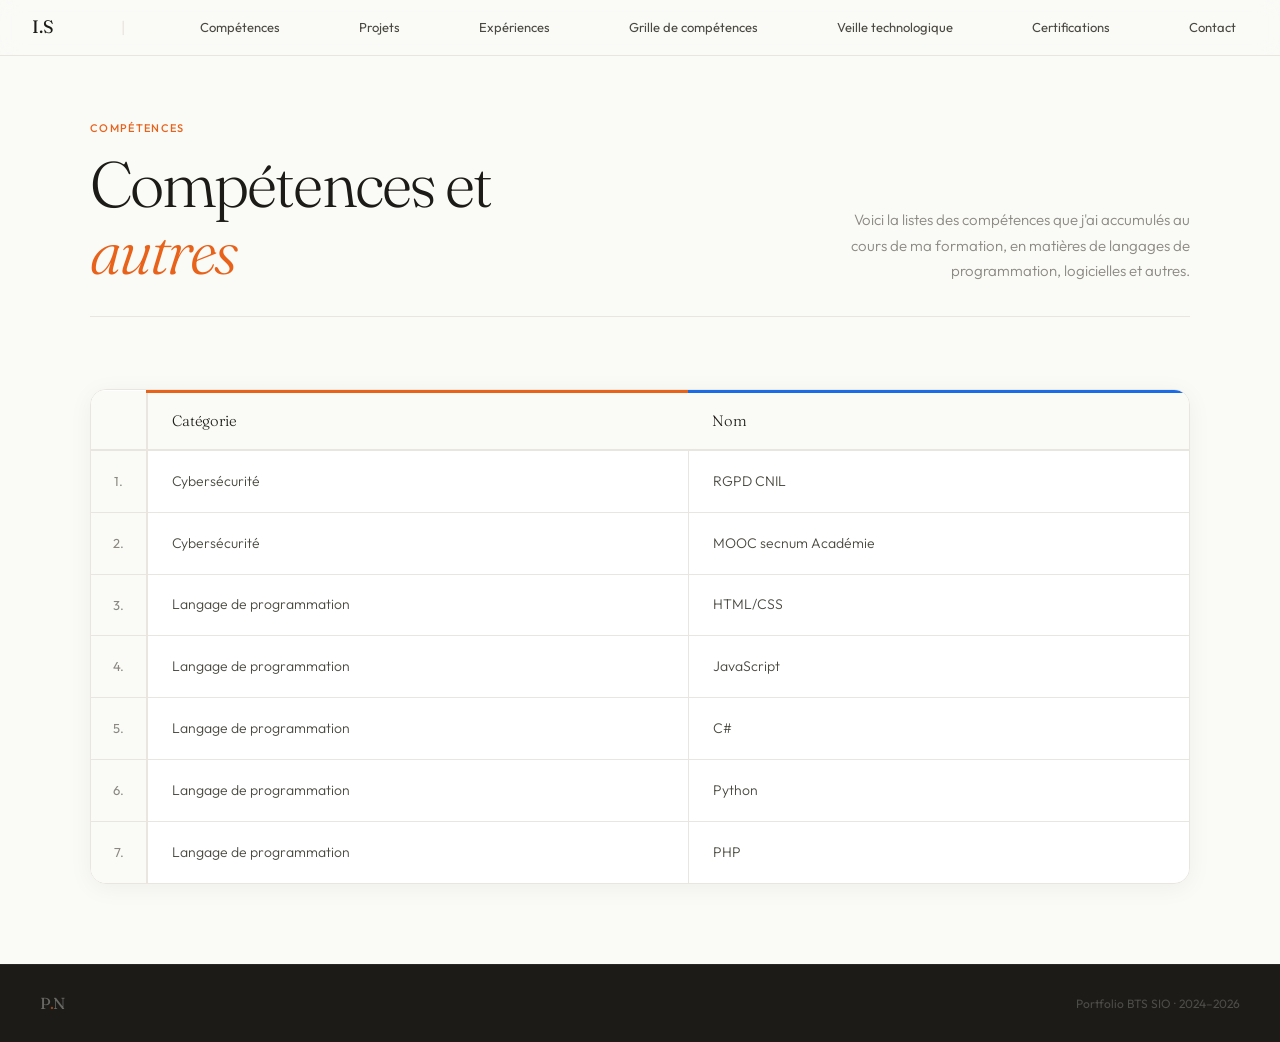
==== certifications.html @ 4a573ba4 "Oui" ====
<!DOCTYPE html>
<html lang="fr">
<head>
<meta charset="UTF-8">
<meta name="viewport" content="width=device-width, initial-scale=1.0">
<title>Portfolio — [Titre de la page]</title>
<link rel="preconnect" href="https://fonts.googleapis.com">
<link href="https://fonts.googleapis.com/css2?family=Fraunces:ital,opsz,wght@0,9..144,300;0,9..144,400;1,9..144,300;1,9..144,400&family=Outfit:wght@300;400;500;600&display=swap" rel="stylesheet">
<link rel="stylesheet" href="style.css">
<style>
  /* ═══════════════════════════════════════════════════
     Styles spécifiques à cette page
     Ajoute ici uniquement ce dont tu as besoin
     ═══════════════════════════════════════════════════ */

  #page-content {
    min-height: 100vh;
    padding: 120px 40px 80px;
    background: var(--cream);
  }

  /* Exemple — Hero de page simple */
  .page-hero {
    max-width: 1100px;
    margin: 0 auto 72px;
  }

  .page-hero-inner {
    display: flex;
    align-items: flex-end;
    justify-content: space-between;
    gap: 40px;
    padding-bottom: 32px;
    border-bottom: 1px solid var(--cream-3);
  }

  .page-title {
    font-family: 'Fraunces', serif;
    font-size: clamp(40px, 5vw, 64px);
    font-weight: 300;
    line-height: 1.05;
    letter-spacing: -0.03em;
    color: var(--ink);
  }
  .page-title em { font-style: italic; color: var(--orange); }
  .page-title .blue-em { font-style: italic; color: var(--blue); }

  .page-desc {
    font-size: 15px;
    font-weight: 300;
    color: var(--ink-3);
    max-width: 360px;
    line-height: 1.7;
    text-align: right;
  }

  /* ── Tableaux à deux entrées ── */
  .table-wrapper {
    max-width: 1100px;
    margin: 0 auto;
    overflow-x: auto;
    border-radius: var(--radius);
    border: 1px solid var(--cream-3);
    box-shadow: 0 4px 24px rgba(28,27,24,0.05);
  }

  .table-wrapper + .table-wrapper {
    margin-top: 40px;
  }

  .two-way-table {
    width: 100%;
    border-collapse: collapse;
    background: var(--white);
    font-size: 14px;
    font-weight: 300;
  }

  /* Cellule d'angle vide */
  .two-way-table .corner-cell {
    background: var(--cream);
    border-right: 2px solid var(--cream-3);
    border-bottom: 2px solid var(--cream-3);
    width: 56px;
  }

  /* En-têtes de colonnes */
  .two-way-table thead th {
    font-family: 'Fraunces', serif;
    font-size: 15px;
    font-weight: 300;
    letter-spacing: -0.01em;
    color: var(--ink);
    background: var(--cream);
    padding: 16px 24px;
    text-align: left;
    border-bottom: 2px solid var(--cream-3);
    white-space: nowrap;
  }

  .two-way-table thead th:nth-child(2) { border-top: 3px solid var(--orange); }
  .two-way-table thead th:nth-child(3) { border-top: 3px solid var(--blue); }

  /* En-têtes de lignes */
  .two-way-table tbody th {
    font-family: 'Outfit', sans-serif;
    font-size: 13px;
    font-weight: 400;
    color: var(--ink-3);
    background: var(--cream);
    padding: 20px 20px;
    text-align: center;
    border-right: 2px solid var(--cream-3);
    border-bottom: 1px solid var(--cream-3);
    white-space: nowrap;
    vertical-align: middle;
  }

  /* Cellules de données */
  .two-way-table tbody td {
    padding: 18px 24px;
    color: var(--ink-2);
    line-height: 1.65;
    border-bottom: 1px solid var(--cream-3);
    border-right: 1px solid var(--cream-3);
    vertical-align: middle;
    transition: background 0.15s;
  }
  .two-way-table tbody td:last-child { border-right: none; }
  .two-way-table tbody tr:last-child td,
  .two-way-table tbody tr:last-child th { border-bottom: none; }

  /* Survol de ligne */
  .two-way-table tbody tr:hover td { background: var(--cream); }

  /* Responsive */
  @media (max-width: 820px) {
    #page-content { padding: 100px 20px 60px; }
    .page-hero-inner { flex-direction: column; align-items: flex-start; }
    .page-desc { text-align: left; max-width: 100%; }
    .two-way-table thead th,
    .two-way-table tbody th,
    .two-way-table tbody td { padding: 12px 16px; }
  }

  /* ─── NAVBAR LINKS ─── */
  #navbar {
    position: fixed;
    top: 0; left: 0; right: 0;
    display: flex;
    align-items: center;
    gap: 4px;
    padding: 0 32px;
    height: 56px;
    background: rgba(250,250,247,0.85);
    backdrop-filter: blur(12px);
    border-bottom: 1px solid var(--cream-3);
    z-index: 100;
  }
  #navbar a:first-child {
    font-family: 'Fraunces', serif;
    font-size: 18px;
    font-weight: 400;
    color: var(--ink);
    text-decoration: none;
    margin-right: 12px;
  }
  #navbar .sep {
    color: var(--cream-3);
    margin-right: 8px;
  }
  #navbar a:not(:first-child) {
    font-size: 13px;
    font-weight: 400;
    color: var(--ink-2);
    text-decoration: none;
    padding: 6px 12px;
    border-radius: 100px;
    transition: background 0.15s, color 0.15s;
  }
  #navbar a:not(:first-child):hover {
    background: var(--cream-2);
    color: var(--ink);
  }

</style>
</head>
<body>

<!-- ─── NAVBAR ─── -->
<nav id="navbar">
  <a href="./index.html">I.S</a>
  <span class="sep">|</span>
  <a href="./competences.html">Compétences</a>
  <a href="./projets.html">Projets</a>
  <a href="./experiences.html">Expériences</a>
  <a href="./grille.html">Grille de compétences</a>
  <a href="./veilleTechnologique.html">Veille technologique</a>
  <a href="./certifications.html">Certifications</a>
  <a href="./index.html#contact">Contact</a>
</nav>

<!-- ═══════════════════════════════════════════════════
     CONTENU DE LA PAGE — modifie uniquement cette zone
     ═══════════════════════════════════════════════════ -->

<main id="page-content">

  <!-- Hero de la page -->
  <div class="page-hero reveal">
    <div class="page-hero-inner">
      <div>
        <p class="section-eyebrow">Compétences</p>
        <h1 class="page-title">Compétences et <br><em>autres</em></h1>
      </div>
      <p class="page-desc">
        Voici la listes des compétences que j'ai accumulés au cours de ma formation, en matières de langages de programmation, logicielles et autres.
      </p>
    </div>
  </div>

  <!-- Tableau 1 — Langages de programmation -->
  <div class="table-wrapper reveal">
    <table class="two-way-table">
      <thead>
        <tr>
          <th class="corner-cell"></th>
          <th>Catégorie</th>
          <th>Nom</th>
        </tr>
      </thead>
      <tbody>
        <tr>
          <th>1.</th>
          <td>Cybersécurité</td>
          <td>RGPD CNIL</td>
        </tr>
        <tr>
          <th>2.</th>
          <td>Cybersécurité</td>
          <td>MOOC secnum Académie</td>
        </tr>
        <tr>
          <th>3.</th>
          <td>Langage de programmation</td>
          <td>HTML/CSS</td>
        </tr>
        <tr>
          <th>4.</th>
          <td>Langage de programmation</td>
          <td>JavaScript</td>
        </tr>
        <tr>
          <th>5.</th>
          <td>Langage de programmation</td>
          <td>C#</td>
        </tr>
        <tr>
          <th>6.</th>
          <td>Langage de programmation</td>
          <td>Python</td>
        </tr>
        <tr>
          <th>7.</th>
          <td>Langage de programmation</td>
          <td>PHP</td>
        </tr>
      </tbody>
    </table>
  </div>

  <!-- Tableau 2 — Outils & environnements -->


</main>

<!-- ═══════════════════════════════════════════════════
     FOOTER (identique sur chaque page)
     ═══════════════════════════════════════════════════ -->

<footer>
  <a href="index.html" class="footer-logo">P<span>.</span>N</a>
  <div class="footer-copy">Portfolio BTS SIO · 2024–2026</div>
</footer>

<!-- ═══════════════════════════════════════════════════
     JAVASCRIPT (copier-coller identique sur chaque page)
     ═══════════════════════════════════════════════════ -->
<script>
  /* ─ Reveal on scroll ─ */
  document.querySelectorAll('.reveal').forEach(el => {
    new IntersectionObserver(entries => {
      entries.forEach(entry => {
        if (entry.isIntersecting) entry.target.classList.add('visible');
      });
    }, { threshold: 0.1 }).observe(el);
  });
</script>

</body>
</html>
---- style.css ----
/* ═══════════════════════════════════════════════════
   style.css — Feuille de styles globale du portfolio
   À inclure sur toutes les pages HTML
   ═══════════════════════════════════════════════════ */

/* ─── VARIABLES ─── */
:root {
  --cream:        #FAFAF7;
  --cream-2:      #F3F2EE;
  --cream-3:      #E8E6DF;
  --ink:          #1C1B18;
  --ink-2:        #4A4940;
  --ink-3:        #8A8880;
  --orange:       #E8621A;
  --orange-light: #FDF0E8;
  --orange-mid:   #F5A97A;
  --blue:         #1A6BE8;
  --blue-light:   #E8F0FD;
  --blue-mid:     #7AAAF5;
  --white:        #FFFFFF;
  --radius:       16px;
  --radius-sm:    8px;
  --sidebar-w:    280px;
}

/* ─── RESET & BASE ─── */
*, *::before, *::after { box-sizing: border-box; margin: 0; padding: 0; }

html { scroll-behavior: smooth; }

body {
  font-family: 'Outfit', sans-serif;
  background: var(--cream);
  color: var(--ink);
  line-height: 1.6;
  font-size: 16px;
  overflow-x: hidden;
}

body.sidebar-open { overflow: hidden; }

/* ─── TYPOGRAPHIE ─── */
h1, h2, h3 {
  font-family: 'Fraunces', serif;
  font-weight: 300;
  letter-spacing: -0.02em;
}

/* ─── NAVBAR ─── */
nav {
  position: fixed;
  top: 0; left: 0; right: 0;
  z-index: 200;
  padding: 0 40px;
  height: 64px;
  display: flex;
  align-items: center;
  justify-content: space-between;
  background: rgba(250,250,247,0.88);
  backdrop-filter: blur(14px);
  border-bottom: 1px solid var(--cream-3);
  transition: box-shadow 0.3s;
}

nav.scrolled { box-shadow: 0 2px 20px rgba(28,27,24,0.06); }

.nav-logo {
  font-family: 'Fraunces', serif;
  font-size: 20px;
  font-weight: 400;
  color: var(--ink);
  text-decoration: none;
  letter-spacing: -0.02em;
}
.nav-logo span { color: var(--orange); }

/* ─── BOUTON BURGER ─── */
.nav-burger {
  width: 40px; height: 40px;
  border-radius: var(--radius-sm);
  background: transparent;
  border: 1.5px solid var(--cream-3);
  cursor: pointer;
  display: flex;
  flex-direction: column;
  align-items: center;
  justify-content: center;
  gap: 5px;
  transition: border-color 0.2s, background 0.2s;
  flex-shrink: 0;
}
.nav-burger:hover { border-color: var(--orange); background: var(--orange-light); }
.nav-burger span {
  display: block;
  width: 18px; height: 1.5px;
  background: var(--ink);
  border-radius: 2px;
  transition: transform 0.3s, opacity 0.3s, width 0.3s;
  transform-origin: center;
}
.nav-burger.active span:nth-child(1) { transform: translateY(6.5px) rotate(45deg); }
.nav-burger.active span:nth-child(2) { opacity: 0; width: 0; }
.nav-burger.active span:nth-child(3) { transform: translateY(-6.5px) rotate(-45deg); }

/* ─── SIDEBAR OVERLAY ─── */
.sidebar-overlay {
  position: fixed;
  inset: 0;
  background: rgba(28,27,24,0.35);
  backdrop-filter: blur(3px);
  z-index: 300;
  opacity: 0;
  pointer-events: none;
  transition: opacity 0.35s;
}
.sidebar-overlay.active { opacity: 1; pointer-events: all; }

/* ─── SIDEBAR ─── */
.sidebar {
  position: fixed;
  top: 0; right: 0;
  width: var(--sidebar-w);
  height: 100%;
  background: var(--white);
  z-index: 400;
  transform: translateX(100%);
  transition: transform 0.38s cubic-bezier(0.4,0,0.2,1);
  display: flex;
  flex-direction: column;
  border-left: 1px solid var(--cream-3);
}
.sidebar.active { transform: translateX(0); }

.sidebar-header {
  padding: 22px 24px 18px;
  display: flex;
  align-items: center;
  justify-content: space-between;
  border-bottom: 1px solid var(--cream-3);
  flex-shrink: 0;
}

.sidebar-logo {
  font-family: 'Fraunces', serif;
  font-size: 18px;
  font-weight: 400;
  color: var(--ink);
  letter-spacing: -0.02em;
  text-decoration: none;
}
.sidebar-logo span { color: var(--orange); }

.sidebar-close {
  width: 30px; height: 30px;
  border-radius: var(--radius-sm);
  background: var(--cream-2);
  border: none;
  cursor: pointer;
  display: flex;
  align-items: center;
  justify-content: center;
  font-size: 16px;
  color: var(--ink-3);
  transition: background 0.2s, color 0.2s;
  line-height: 1;
  flex-shrink: 0;
}
.sidebar-close:hover { background: var(--cream-3); color: var(--ink); }

/* ─── NAVIGATION VERTICALE SIDEBAR ─── */
.sidebar-nav {
  flex: 1;
  padding: 20px 16px;
  overflow-y: auto;
  display: flex;
  flex-direction: column;
  gap: 8px;
}

.sidebar-section-label {
  font-size: 10px;
  font-weight: 500;
  letter-spacing: 0.14em;
  text-transform: uppercase;
  color: var(--ink-3);
  padding: 4px 12px;
  margin-top: 16px;
  margin-bottom: 4px;
}
.sidebar-section-label:first-child { margin-top: 0; }

.sidebar-link {
  display: flex;
  align-items: center;
  gap: 12px;
  padding: 14px 12px;
  font-size: 14px;
  font-weight: 400;
  color: var(--ink-2);
  text-decoration: none;
  border-radius: 10px;
  transition: background 0.15s, color 0.15s;
  cursor: pointer;
  border: none;
  background: none;
  width: 100%;
  text-align: left;
}
.sidebar-link:hover { background: var(--cream); color: var(--ink); }
.sidebar-link.active {
  color: var(--orange);
  background: var(--orange-light);
  font-weight: 500;
}

.sidebar-link-icon {
  width: 36px; height: 36px;
  border-radius: 8px;
  background: var(--cream-2);
  display: flex;
  align-items: center;
  justify-content: center;
  font-size: 16px;
  flex-shrink: 0;
  transition: background 0.15s;
}
.sidebar-link:hover .sidebar-link-icon { background: var(--cream-3); }
.sidebar-link.active .sidebar-link-icon { background: rgba(232,98,26,0.15); }

.sidebar-link-text {
  flex: 1;
  line-height: 1.2;
}

.sidebar-divider {
  height: 1px;
  background: var(--cream-3);
  margin: 8px 12px;
}

.sidebar-footer {
  padding: 16px 24px;
  border-top: 1px solid var(--cream-3);
  font-size: 11px;
  color: var(--ink-3);
  flex-shrink: 0;
  line-height: 1.6;
  margin-top: 0;
}

/* ─── SECTIONS ─── */
section { padding: 100px 40px; }

.section-inner {
  max-width: 1100px;
  margin: 0 auto;
}

.section-eyebrow {
  font-size: 11px;
  font-weight: 500;
  letter-spacing: 0.12em;
  text-transform: uppercase;
  color: var(--orange);
  margin-bottom: 12px;
}

.section-title {
  font-family: 'Fraunces', serif;
  font-size: clamp(32px, 4vw, 48px);
  font-weight: 300;
  line-height: 1.1;
  letter-spacing: -0.02em;
  color: var(--ink);
  margin-bottom: 16px;
}
.section-title em { font-style: italic; color: var(--orange); }
.section-title .blue-em { font-style: italic; color: var(--blue); }

.section-sub {
  font-size: 16px;
  font-weight: 300;
  color: var(--ink-2);
  max-width: 520px;
  line-height: 1.7;
}

/* ─── BOUTONS ─── */
.btn-primary {
  display: inline-flex;
  align-items: center;
  gap: 8px;
  background: var(--ink);
  color: var(--white);
  font-family: 'Outfit', sans-serif;
  font-size: 14px;
  font-weight: 500;
  padding: 13px 24px;
  border-radius: 100px;
  text-decoration: none;
  transition: background 0.2s, transform 0.15s;
  border: none;
  cursor: pointer;
}
.btn-primary:hover { background: var(--orange); transform: translateY(-1px); }

.btn-secondary {
  display: inline-flex;
  align-items: center;
  gap: 8px;
  background: transparent;
  color: var(--ink);
  font-family: 'Outfit', sans-serif;
  font-size: 14px;
  font-weight: 400;
  padding: 13px 24px;
  border-radius: 100px;
  text-decoration: none;
  border: 1.5px solid var(--cream-3);
  transition: border-color 0.2s, color 0.2s, transform 0.15s;
  cursor: pointer;
}
.btn-secondary:hover { border-color: var(--blue); color: var(--blue); transform: translateY(-1px); }

/* ─── TAGS ─── */
.skill-tags { display: flex; flex-wrap: wrap; gap: 6px; margin-top: 14px; }
.tag {
  font-size: 11px;
  font-weight: 500;
  padding: 3px 10px;
  border-radius: 100px;
  letter-spacing: 0.03em;
}
.tag-orange { background: var(--orange-light); color: var(--orange); }
.tag-blue   { background: var(--blue-light);   color: var(--blue);   }
.tag-gray   { background: var(--cream-2);       color: var(--ink-2);  }

/* ─── FOOTER ─── */
footer {
  background: var(--ink);
  border-top: 1px solid rgba(250,250,247,0.06);
  padding: 26px 40px;
  display: flex;
  justify-content: space-between;
  align-items: center;
}
.footer-logo {
  font-family: 'Fraunces', serif;
  font-size: 16px;
  color: rgba(250,250,247,0.35);
  letter-spacing: -0.02em;
  text-decoration: none;
}
.footer-logo span { color: var(--orange); opacity: 0.6; }
.footer-copy { font-size: 12px; color: rgba(250,250,247,0.22); }

/* ─── ANIMATIONS ─── */
@keyframes fadeUp {
  from { opacity: 0; transform: translateY(20px); }
  to   { opacity: 1; transform: translateY(0);    }
}
@keyframes pulse {
  0%, 100% { opacity: 1; transform: scale(1);   }
  50%       { opacity: 0.5; transform: scale(0.8); }
}
@keyframes scrollAnim {
  0%, 100% { opacity: 0.3; }
  50%       { opacity: 1;   }
}

.reveal {
  opacity: 0;
  transform: translateY(22px);
  transition: opacity 0.55s ease, transform 0.55s ease;
}
.reveal.visible { opacity: 1; transform: translateY(0); }

/* ─── RESPONSIVE ─── */
@media (max-width: 820px) {
  nav    { padding: 0 20px; }
  section { padding: 80px 20px; }
  footer  { flex-direction: column; gap: 8px; text-align: center; }
}
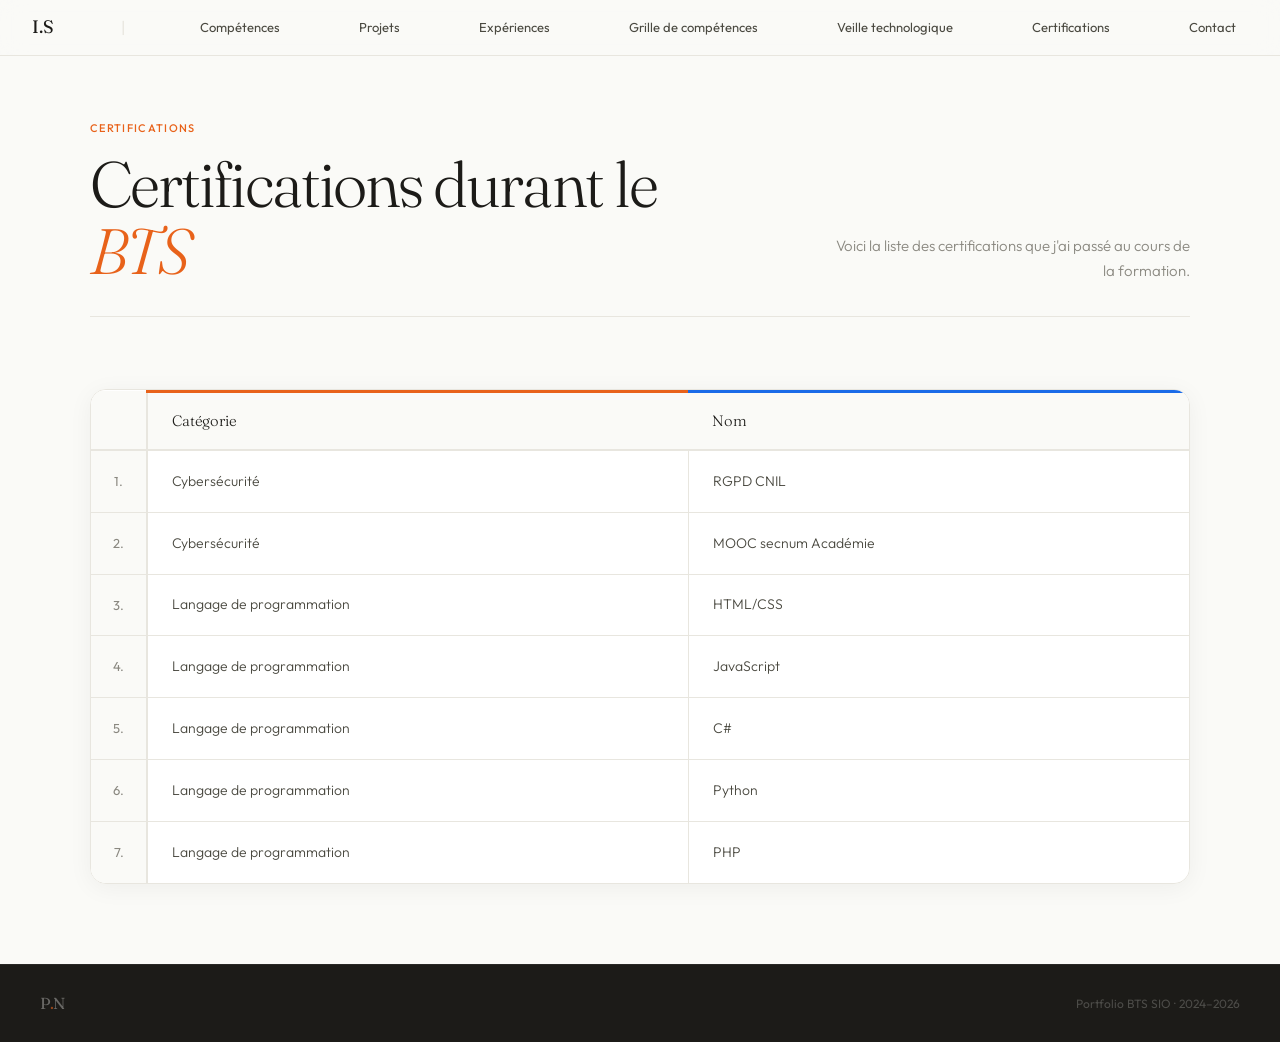
==== commit d5b35baa: "Yes" ====
--- a/certifications.html
+++ b/certifications.html
@@ -210,11 +210,11 @@
   <div class="page-hero reveal">
     <div class="page-hero-inner">
       <div>
-        <p class="section-eyebrow">Compétences</p>
-        <h1 class="page-title">Compétences et <br><em>autres</em></h1>
+        <p class="section-eyebrow">Certifications</p>
+        <h1 class="page-title">Certifications durant le <br><em>BTS</em></h1>
       </div>
       <p class="page-desc">
-        Voici la listes des compétences que j'ai accumulés au cours de ma formation, en matières de langages de programmation, logicielles et autres.
+        Voici la liste des certifications que j'ai passé au cours de la formation.
       </p>
     </div>
   </div>
